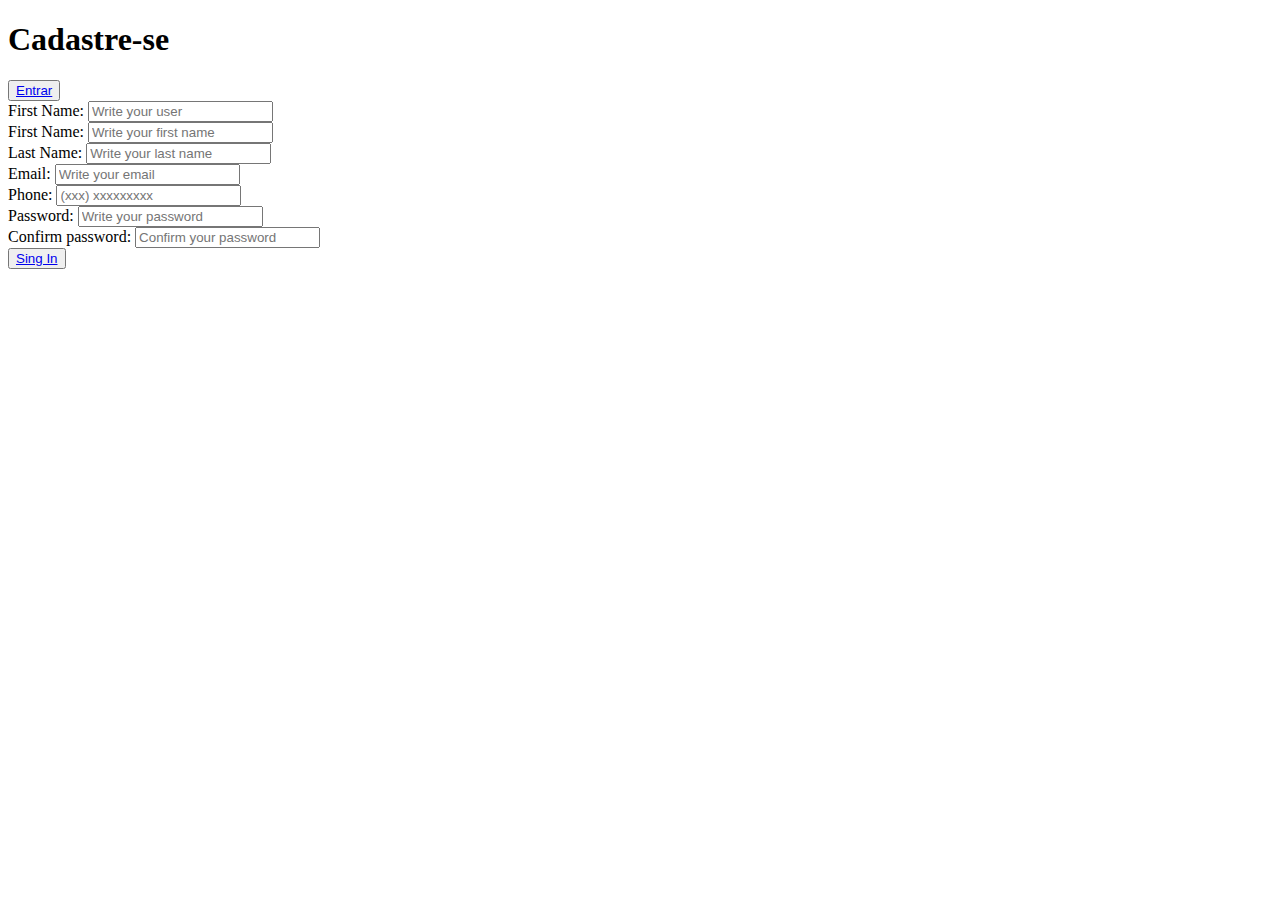
==== index.html @ 3371d576 "WIP html" ====
<!DOCTYPE html>
<html lang="en">
<head>
    <meta charset="UTF-8">
    <meta name="viewport" content="width=device-width, initial-scale=1.0">
    <title>Document</title>
</head>
<body>
    <div class="container">
        <div class="form-image"></div>

        <div class="form">

            <form action="#">

                <div class="form-header">
                    <div class="title"><h1>Cadastre-se</h1></div>
                    <div class="login-button"><button><a href="#">Entrar</a></button></div>
                </div>

                <div class="input-group">

                    <div class="input-box">
                        <label for="username">First Name:</label>
                        <input type="text" name="username" id="username" placeholder="Write your user" required>
                    </div>

                    <div class="input-box">
                        <label for="firstname">First Name:</label>
                        <input type="text" name="firstname" id="firstname" placeholder="Write your first name" required>
                    </div>

                    <div class="input-box">
                        <label for="lastname">Last Name:</label>
                        <input type="text" name="lastname" id="lastname" placeholder="Write your last name" required>
                    </div>

                    <div class="input-box">
                        <label for="email">Email:</label>
                        <input type="email" name="email" id="email" placeholder="Write your email" required>
                    </div>

                    <div class="input-box">
                        <label for="number">Phone:</label>
                        <input type="tel" name="number" id="number" placeholder="(xxx) xxxxxxxxx" required>
                    </div>

                    <div class="input-box">
                        <label for="password">Password:</label>
                        <input type="password" name="password" id="password" placeholder="Write your password" required>
                    </div>

                    <div class="input-box">
                        <label for="confirmpassword">Confirm password:</label>
                        <input type="password" name="password" id="confirm-password" placeholder="Confirm your password" required>
                    </div>
                </div>

                <div class="continue-button">
                    <button><a href="#">Sing In</a></button>
                </div>

            </form>

        </div>
    </div> 
</body>
<script src="js/script.js"></script>
</html>
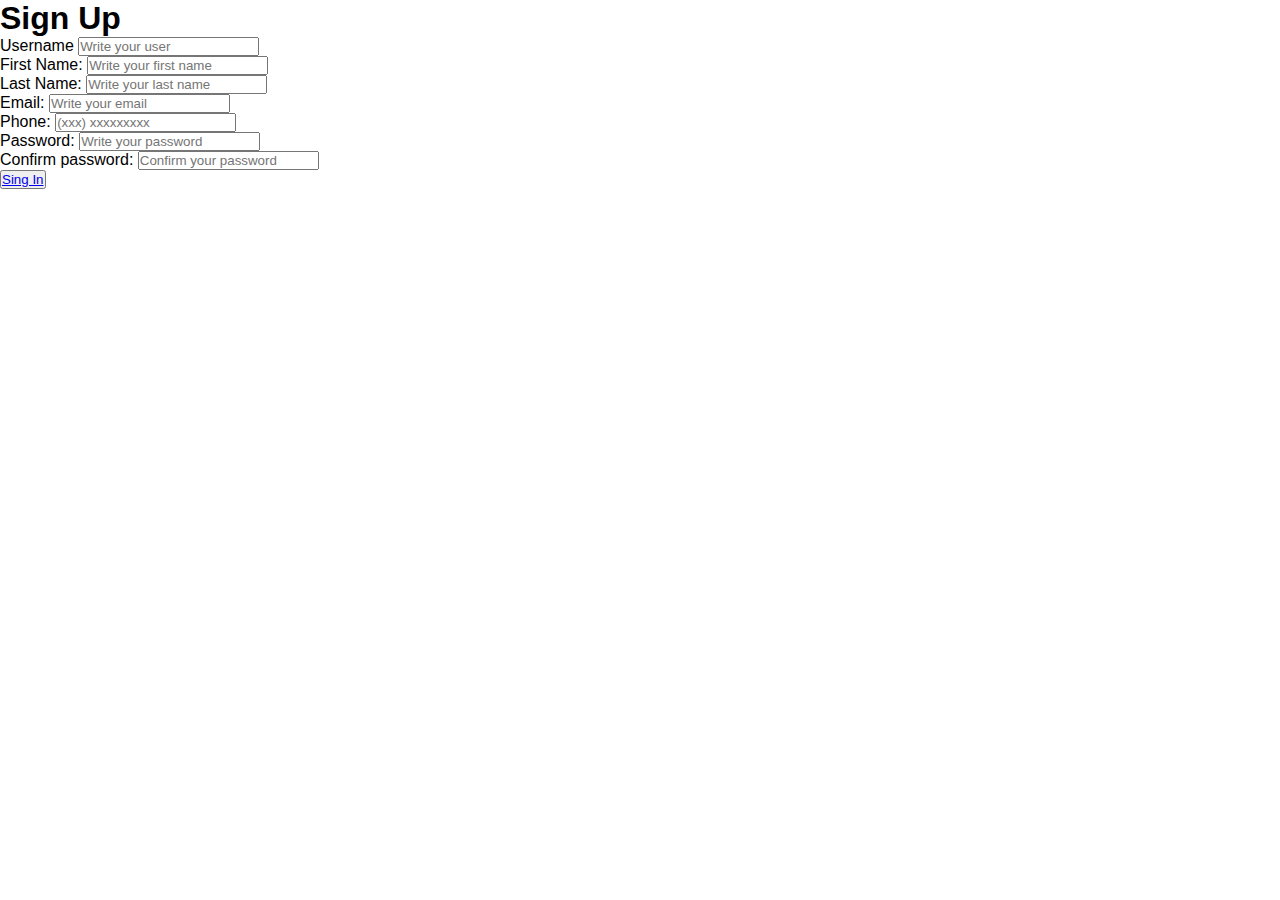
==== commit ad6b2a0a: "css wip" ====
--- a/index.html
+++ b/index.html
@@ -4,8 +4,9 @@
     <meta charset="UTF-8">
     <meta name="viewport" content="width=device-width, initial-scale=1.0">
     <title>Document</title>
+    <link rel="stylesheet" href="css/style.css">
 </head>
-<body>
+<body id="form-page">
     <div class="container">
         <div class="form-image"></div>
 
@@ -14,15 +15,14 @@
             <form action="#">
 
                 <div class="form-header">
-                    <div class="title"><h1>Cadastre-se</h1></div>
-                    <div class="login-button"><button><a href="#">Entrar</a></button></div>
+                    <h1>Sign Up</h1>
                 </div>
 
                 <div class="input-group">
 
                     <div class="input-box">
-                        <label for="username">First Name:</label>
-                        <input type="text" name="username" id="username" placeholder="Write your user" required>
+                        <label for="username">Username</label>
+                        <input type="text" name="username" id="username" placeholder="Write your user" minlength="5" pattern="/.*[0-9].*" required>
                     </div>
 
                     <div class="input-box">
@@ -52,7 +52,7 @@
 
                     <div class="input-box">
                         <label for="confirmpassword">Confirm password:</label>
-                        <input type="password" name="password" id="confirm-password" placeholder="Confirm your password" required>
+                        <input type="password" name="password" id="confirm-password" placeholder="Confirm your password" title="Password must be 5characters and include a number and a especial character"  minlength="5" required>
                     </div>
                 </div>
 
--- a/css/style.css
+++ b/css/style.css
@@ -0,0 +1,23 @@
+@import url('https://fonts.googleapis.com/css2?family=Plus+Jakarta+Sans:ital,wght@0,200..800;1,200..800&display=swap');
+
+*{
+    margin: 0;
+    padding: 0;
+    box-sizing: border-box;
+    font-family: "Sarabun", sans-serif;
+}
+
+.form-page {
+    color: white;
+    background-color: rgb(111, 23, 192);
+}
+
+#valid-page {
+    color: white;
+    background-color: rgb(111, 23, 192);
+    display: flex;
+    align-items: center;
+    justify-content: center;
+    height: 100vh;
+}
+
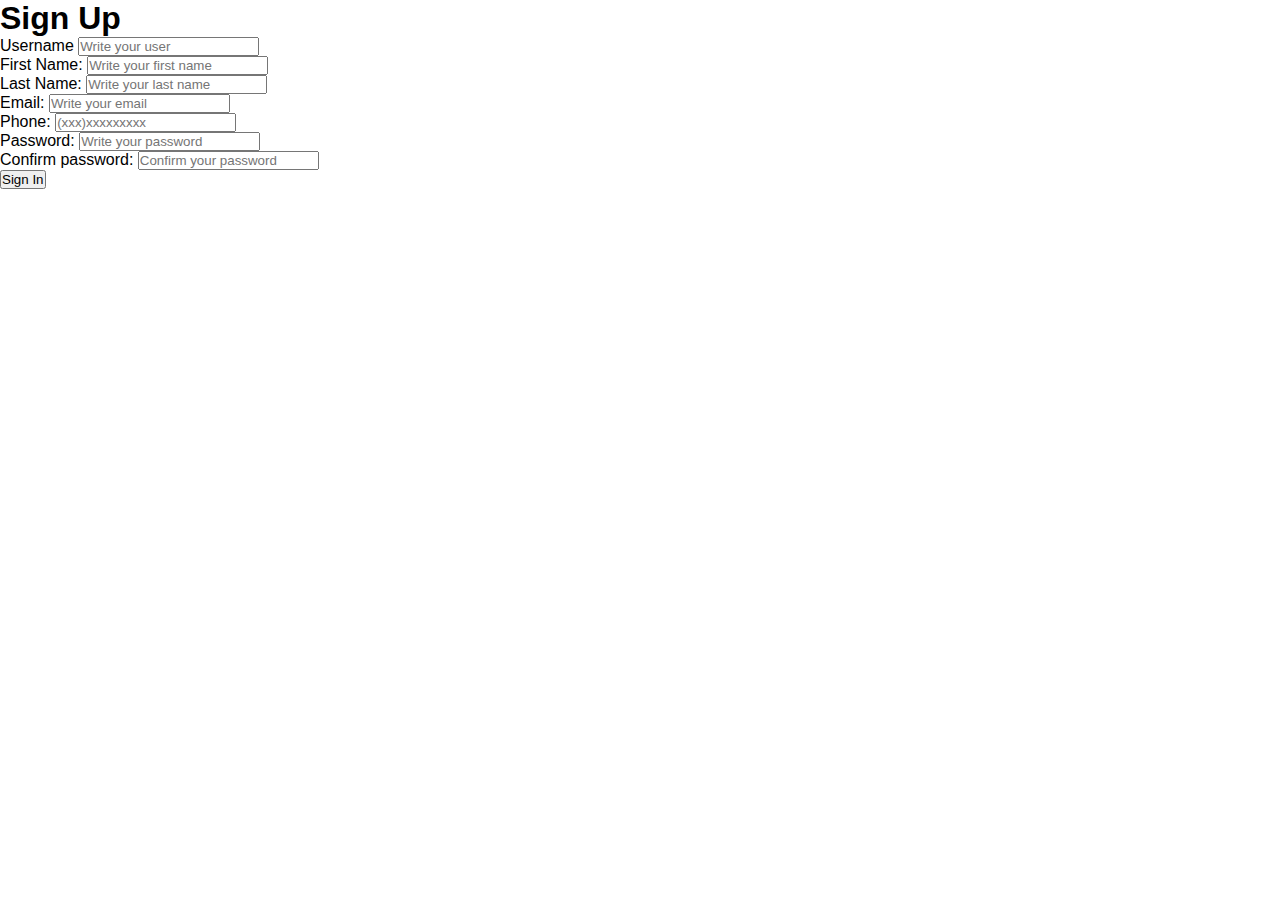
==== commit 1f4e8077: "html corrections" ====
--- a/index.html
+++ b/index.html
@@ -22,7 +22,7 @@
 
                     <div class="input-box">
                         <label for="username">Username</label>
-                        <input type="text" name="username" id="username" placeholder="Write your user" minlength="5" pattern="/.*[0-9].*" required>
+                        <input type="text" name="username" id="username" placeholder="Write your user" minlength="5" required>
                     </div>
 
                     <div class="input-box">
@@ -42,22 +42,22 @@
 
                     <div class="input-box">
                         <label for="number">Phone:</label>
-                        <input type="tel" name="number" id="number" placeholder="(xxx) xxxxxxxxx" required>
+                        <input type="tel" name="number" id="number" placeholder="(xxx)xxxxxxxxx" required>
                     </div>
 
                     <div class="input-box">
                         <label for="password">Password:</label>
-                        <input type="password" name="password" id="password" placeholder="Write your password" required>
+                        <input type="password" name="password" id="password" placeholder="Write your password" minlength="6" pattern=".*[0-9].*[!@#$%^&*].*" title="Password must be 5 characters and include a number and a especial character" required>
                     </div>
 
                     <div class="input-box">
-                        <label for="confirmpassword">Confirm password:</label>
-                        <input type="password" name="password" id="confirm-password" placeholder="Confirm your password" title="Password must be 5characters and include a number and a especial character"  minlength="5" required>
+                        <label for="confirmPassword">Confirm password:</label>
+                        <input type="password" name="confirmPassword" id="confirm-password" placeholder="Confirm your password" title="Password must be 5 characters and include a number and a especial character"  minlength="6" pattern=".*[0-9].*[!@#$%^&*].**" required>
                     </div>
                 </div>
 
                 <div class="continue-button">
-                    <button><a href="#">Sing In</a></button>
+                    <button>Sign In</button>
                 </div>
 
             </form>
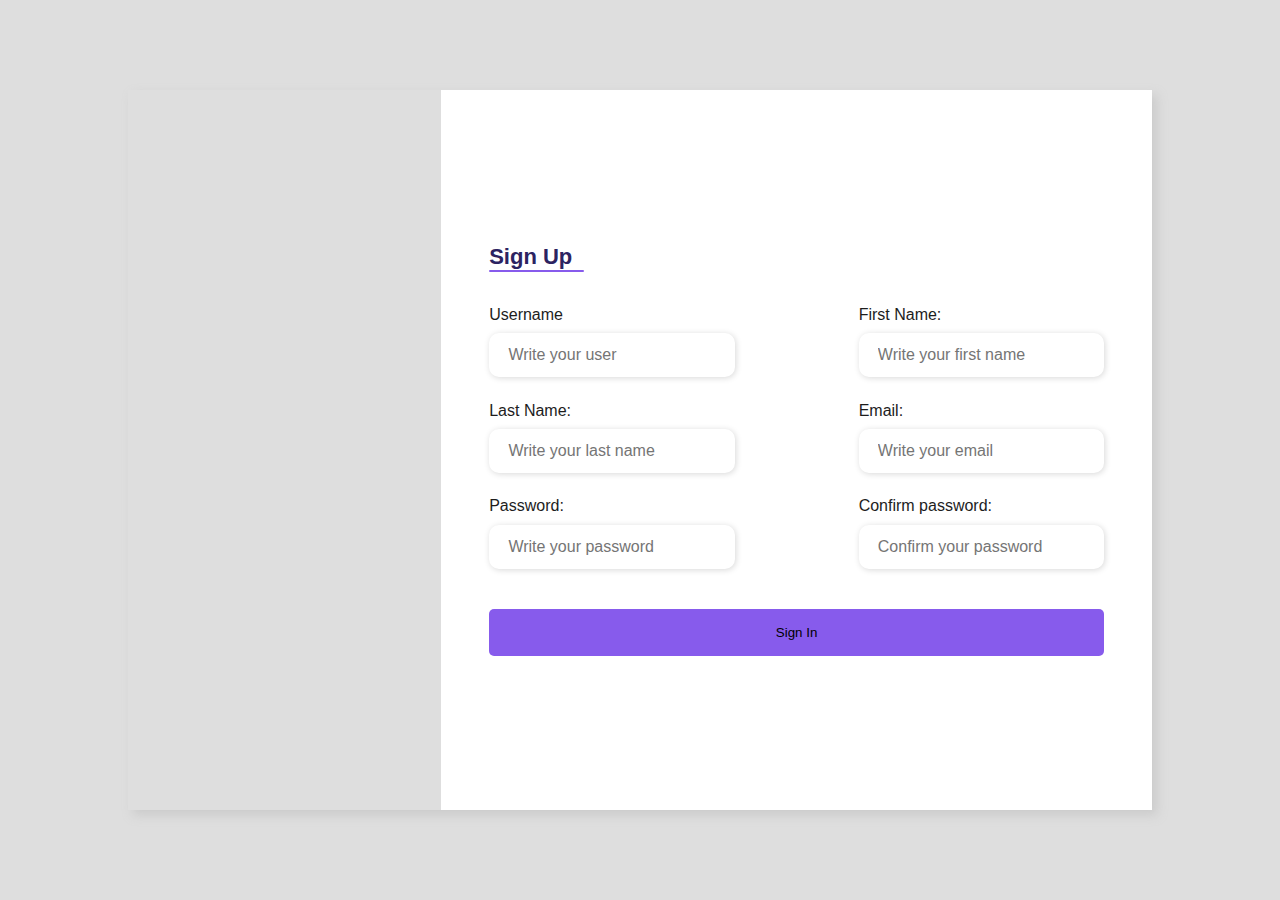
==== commit 60d8e439: "css details" ====
--- a/index.html
+++ b/index.html
@@ -8,12 +8,12 @@
 </head>
 <body id="form-page">
     <div class="container">
-        <div class="form-image"></div>
+        <div class="form-image">
 
-        <div class="form">
+        </div>
 
+        <div class="form-box">
             <form action="#">
-
                 <div class="form-header">
                     <h1>Sign Up</h1>
                 </div>
@@ -41,11 +41,6 @@
                     </div>
 
                     <div class="input-box">
-                        <label for="number">Phone:</label>
-                        <input type="tel" name="number" id="number" placeholder="(xxx)xxxxxxxxx" required>
-                    </div>
-
-                    <div class="input-box">
                         <label for="password">Password:</label>
                         <input type="password" name="password" id="password" placeholder="Write your password" minlength="6" pattern=".*[0-9].*[!@#$%^&*].*" title="Password must be 5 characters and include a number and a especial character" required>
                     </div>
@@ -61,7 +56,6 @@
                 </div>
 
             </form>
-
         </div>
     </div> 
 </body>
--- a/css/style.css
+++ b/css/style.css
@@ -7,9 +7,138 @@
     font-family: "Sarabun", sans-serif;
 }
 
+body {
+    display: flex;
+    align-items: center;
+    justify-content: center;
+    background: #dedede;
+    width: 100%;
+    height: 100vh;
+}
+
+.container {
+    width: 80%;
+    height: 80vh;
+    display: flex;
+    box-shadow: 5px 5px 10px rgba(171, 171, 171, 0.363);
+}
+
+.form-image {
+    background-image: url(https://images.unsplash.com/photo-1525547719571-a2d4ac8945e2?q=80&w=1964&auto=format&fit=crop&ixlib=rb-4.0.3&ixid=M3wxMjA3fDB8MHxwaG90by1wYWdlfHx8fGVufDB8fHx8fA%3D%3D);
+    background-size: cover;
+    background-position-x: left;
+    background-position-y: bottom;
+    width: 40%;
+    display: flex;
+    justify-content: center;
+    align-items: center;
+    padding: 1rem;    
+}
+
+.form-box {
+    width: 90%;
+    display: flex;
+    justify-content: center;
+    align-items: center;
+    flex-direction: column;
+    background-color: #fff;
+    padding: 3rem;    
+}
+
+.form-header {
+    margin-bottom: 20px;
+    display: flex;
+    justify-content: space-between;
+}
+
+.form-header h1 {
+    color: #2c2361;
+    font-size: 22px;
+}
+
+.form-header h1::after{
+    content:'';
+    display: block;
+    width: 95px;
+    height: 2px;
+    background-color: #875bec;
+    margin: 0 auto;
+    position: absolute;
+    border-radius: 10px;
+}
+
+.login-button button {
+    font-size: 16px;
+    font-weight: normal;
+    border:none;
+    background-color: #c5c5c5;
+    padding: 10px;
+    border-radius: 5px;
+    cursor: pointer;
+}
+
+.login-button button:hover {
+    color: #fff;
+    background-color:#875bec;
+}
+
+.login-button a{
+    text-decoration: none;
+    color: #1d1d1d;
+}
+
+.input-group {
+    display: flex;
+    flex-wrap: wrap;
+    justify-content: space-between;
+    padding: 1rem 0;
+}
+
+.input-box {
+    display: flex;
+    flex-direction: column;
+    margin-bottom: 15px;
+}
+
+.input-box input{
+    font-size: 16px;
+    margin: 0.6rem 0;
+    padding: 0.8rem 1.2rem;
+    border: none;
+    border-radius: 10px;
+    box-shadow: 1px 1px 6px #d8d8d8;
+}
+
+.input-box input:hover {
+    background-color: #eeeeee ;
+}
+
+.input-box input:focus-visible {
+    outline: 1px solid #875bec;
+}
+
+.input-box label, .sex-title h6 {
+    font-size: 16px;
+    color: #1d1d1d;    
+}
+
 .form-page {
     color: white;
     background-color: rgb(111, 23, 192);
+}
+
+button {
+    width: 100%;
+    border: none;
+    padding: 16px;
+    border-radius: 5px;
+    cursor: pointer;
+    background-color: #875bec;
+}
+
+button:hover {
+    color: #ffffff;
+    background-color:#2c2361;
 }
 
 #valid-page {
